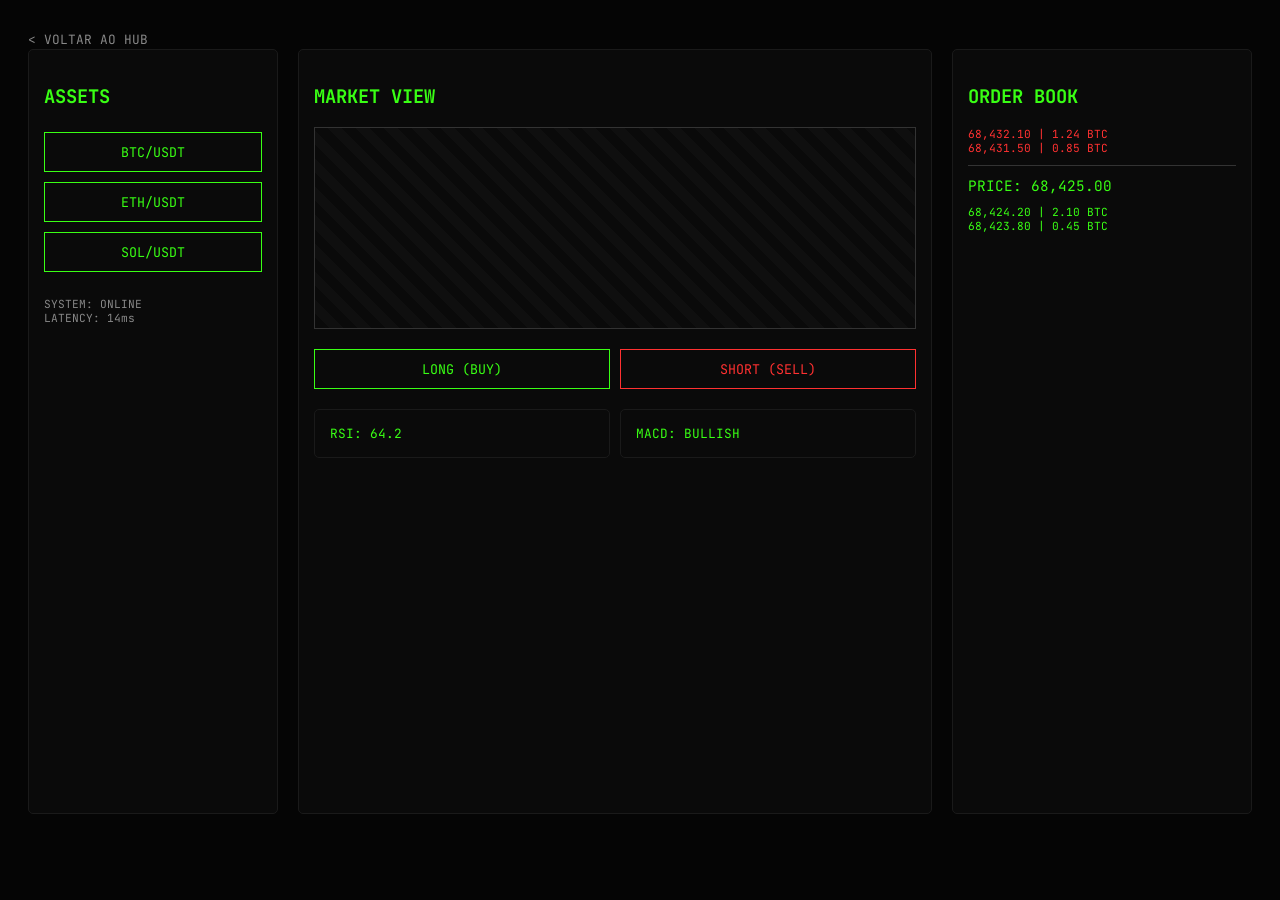
==== exemplo4.html @ bac393cd "Create exemplo4.html" ====
<!DOCTYPE html>
<html lang="pt-br">
<head>
    <meta charset="UTF-8">
    <title>Kovaliosky | Crypto Interface</title>
    <style>
        @import url('https://fonts.googleapis.com/css2?family=JetBrains+Mono:wght@400;700&display=swap');
        body { background: #050505; color: #39FF14; font-family: 'JetBrains Mono', monospace; padding: 20px; }
        .nav-back { margin-bottom: 20px; color: #888; text-decoration: none; font-size: 0.8rem; }
        .dashboard { display: grid; grid-template-columns: 250px 1fr 300px; gap: 20px; height: 85vh; }
        .panel { border: 1px solid #1a1a1a; background: #0a0a0a; padding: 15px; border-radius: 5px; }
        .chart-placeholder { height: 200px; background: repeating-linear-gradient(45deg, #0a0a0a, #0a0a0a 10px, #0f0f0f 10px, #0f0f0f 20px); border: 1px solid #333; margin: 15px 0; }
        .btn-trade { width: 100%; padding: 10px; margin: 5px 0; border: 1px solid #39FF14; background: none; color: #39FF14; cursor: pointer; font-family: inherit; }
        .btn-trade:hover { background: #39FF14; color: #000; box-shadow: 0 0 15px #39FF14; }
        .buy { border-color: #39FF14; color: #39FF14; }
        .sell { border-color: #ff3131; color: #ff3131; }
        .status { font-size: 0.7rem; color: #888; }
    </style>
</head>
<body>
    <a href="index.html" class="nav-back">< VOLTAR AO HUB</a>
    <div class="dashboard">
        <div class="panel">
            <h3>ASSETS</h3>
            <button class="btn-trade">BTC/USDT</button>
            <button class="btn-trade">ETH/USDT</button>
            <button class="btn-trade">SOL/USDT</button>
            <div class="status" style="margin-top: 20px;">SYSTEM: ONLINE<br>LATENCY: 14ms</div>
        </div>
        <div class="panel">
            <h3>MARKET VIEW</h3>
            <div class="chart-placeholder"></div>
            <div style="display: flex; gap: 10px;">
                <button class="btn-trade buy">LONG (BUY)</button>
                <button class="btn-trade sell">SHORT (SELL)</button>
            </div>
            <div class="grid-info" style="display: grid; grid-template-columns: 1fr 1fr; gap: 10px; margin-top: 15px;">
                <div class="panel" style="font-size: 0.8rem;">RSI: 64.2</div>
                <div class="panel" style="font-size: 0.8rem;">MACD: BULLISH</div>
            </div>
        </div>
        <div class="panel">
            <h3>ORDER BOOK</h3>
            <div style="font-size: 0.7rem; color: #ff3131;">68,432.10 | 1.24 BTC</div>
            <div style="font-size: 0.7rem; color: #ff3131;">68,431.50 | 0.85 BTC</div>
            <div style="font-size: 0.9rem; margin: 10px 0; border-top: 1px solid #333; padding-top: 10px;">PRICE: 68,425.00</div>
            <div style="font-size: 0.7rem; color: #39FF14;">68,424.20 | 2.10 BTC</div>
            <div style="font-size: 0.7rem; color: #39FF14;">68,423.80 | 0.45 BTC</div>
        </div>
    </div>
</body>
</html>
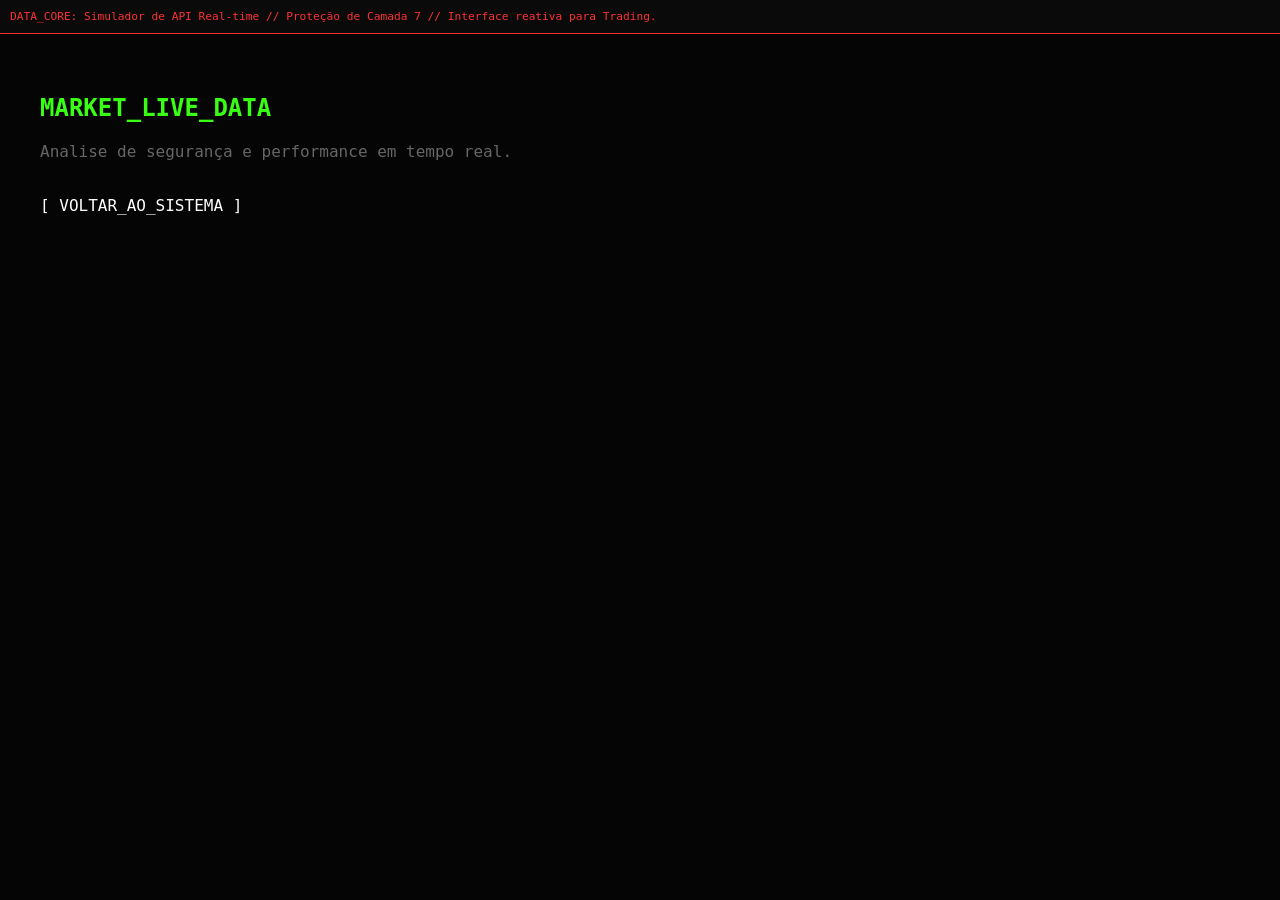
==== commit f506b85b: "merge: resolvendo conflitos de historico e finalizando design" ====
--- a/exemplo4.html
+++ b/exemplo4.html
@@ -2,51 +2,20 @@
 <html lang="pt-br">
 <head>
     <meta charset="UTF-8">
-    <title>Kovaliosky | Crypto Interface</title>
+    <title>Crypto Core | Kovaliosky</title>
     <style>
-        @import url('https://fonts.googleapis.com/css2?family=JetBrains+Mono:wght@400;700&display=swap');
-        body { background: #050505; color: #39FF14; font-family: 'JetBrains Mono', monospace; padding: 20px; }
-        .nav-back { margin-bottom: 20px; color: #888; text-decoration: none; font-size: 0.8rem; }
-        .dashboard { display: grid; grid-template-columns: 250px 1fr 300px; gap: 20px; height: 85vh; }
-        .panel { border: 1px solid #1a1a1a; background: #0a0a0a; padding: 15px; border-radius: 5px; }
-        .chart-placeholder { height: 200px; background: repeating-linear-gradient(45deg, #0a0a0a, #0a0a0a 10px, #0f0f0f 10px, #0f0f0f 20px); border: 1px solid #333; margin: 15px 0; }
-        .btn-trade { width: 100%; padding: 10px; margin: 5px 0; border: 1px solid #39FF14; background: none; color: #39FF14; cursor: pointer; font-family: inherit; }
-        .btn-trade:hover { background: #39FF14; color: #000; box-shadow: 0 0 15px #39FF14; }
-        .buy { border-color: #39FF14; color: #39FF14; }
-        .sell { border-color: #ff3131; color: #ff3131; }
-        .status { font-size: 0.7rem; color: #888; }
+        body { background: #050505; color: #39FF14; font-family: 'JetBrains Mono', monospace; margin: 0; }
+        .tech-note { background:#0a0a0a; color:#ff3131; padding:10px; font-size:0.7rem; border-bottom:1px solid #ff3131; }
+        .dashboard { padding: 40px; }
     </style>
 </head>
 <body>
-    <a href="index.html" class="nav-back">< VOLTAR AO HUB</a>
+    <div class="tech-note">DATA_CORE: Simulador de API Real-time // Proteção de Camada 7 // Interface reativa para Trading.</div>
     <div class="dashboard">
-        <div class="panel">
-            <h3>ASSETS</h3>
-            <button class="btn-trade">BTC/USDT</button>
-            <button class="btn-trade">ETH/USDT</button>
-            <button class="btn-trade">SOL/USDT</button>
-            <div class="status" style="margin-top: 20px;">SYSTEM: ONLINE<br>LATENCY: 14ms</div>
-        </div>
-        <div class="panel">
-            <h3>MARKET VIEW</h3>
-            <div class="chart-placeholder"></div>
-            <div style="display: flex; gap: 10px;">
-                <button class="btn-trade buy">LONG (BUY)</button>
-                <button class="btn-trade sell">SHORT (SELL)</button>
-            </div>
-            <div class="grid-info" style="display: grid; grid-template-columns: 1fr 1fr; gap: 10px; margin-top: 15px;">
-                <div class="panel" style="font-size: 0.8rem;">RSI: 64.2</div>
-                <div class="panel" style="font-size: 0.8rem;">MACD: BULLISH</div>
-            </div>
-        </div>
-        <div class="panel">
-            <h3>ORDER BOOK</h3>
-            <div style="font-size: 0.7rem; color: #ff3131;">68,432.10 | 1.24 BTC</div>
-            <div style="font-size: 0.7rem; color: #ff3131;">68,431.50 | 0.85 BTC</div>
-            <div style="font-size: 0.9rem; margin: 10px 0; border-top: 1px solid #333; padding-top: 10px;">PRICE: 68,425.00</div>
-            <div style="font-size: 0.7rem; color: #39FF14;">68,424.20 | 2.10 BTC</div>
-            <div style="font-size: 0.7rem; color: #39FF14;">68,423.80 | 0.45 BTC</div>
-        </div>
+        <h2>MARKET_LIVE_DATA</h2>
+        <p style="color: #666;">Analise de segurança e performance em tempo real.</p>
+        <br>
+        <a href="index.html" style="color: #fff; text-decoration: none;">[ VOLTAR_AO_SISTEMA ]</a>
     </div>
 </body>
 </html>
